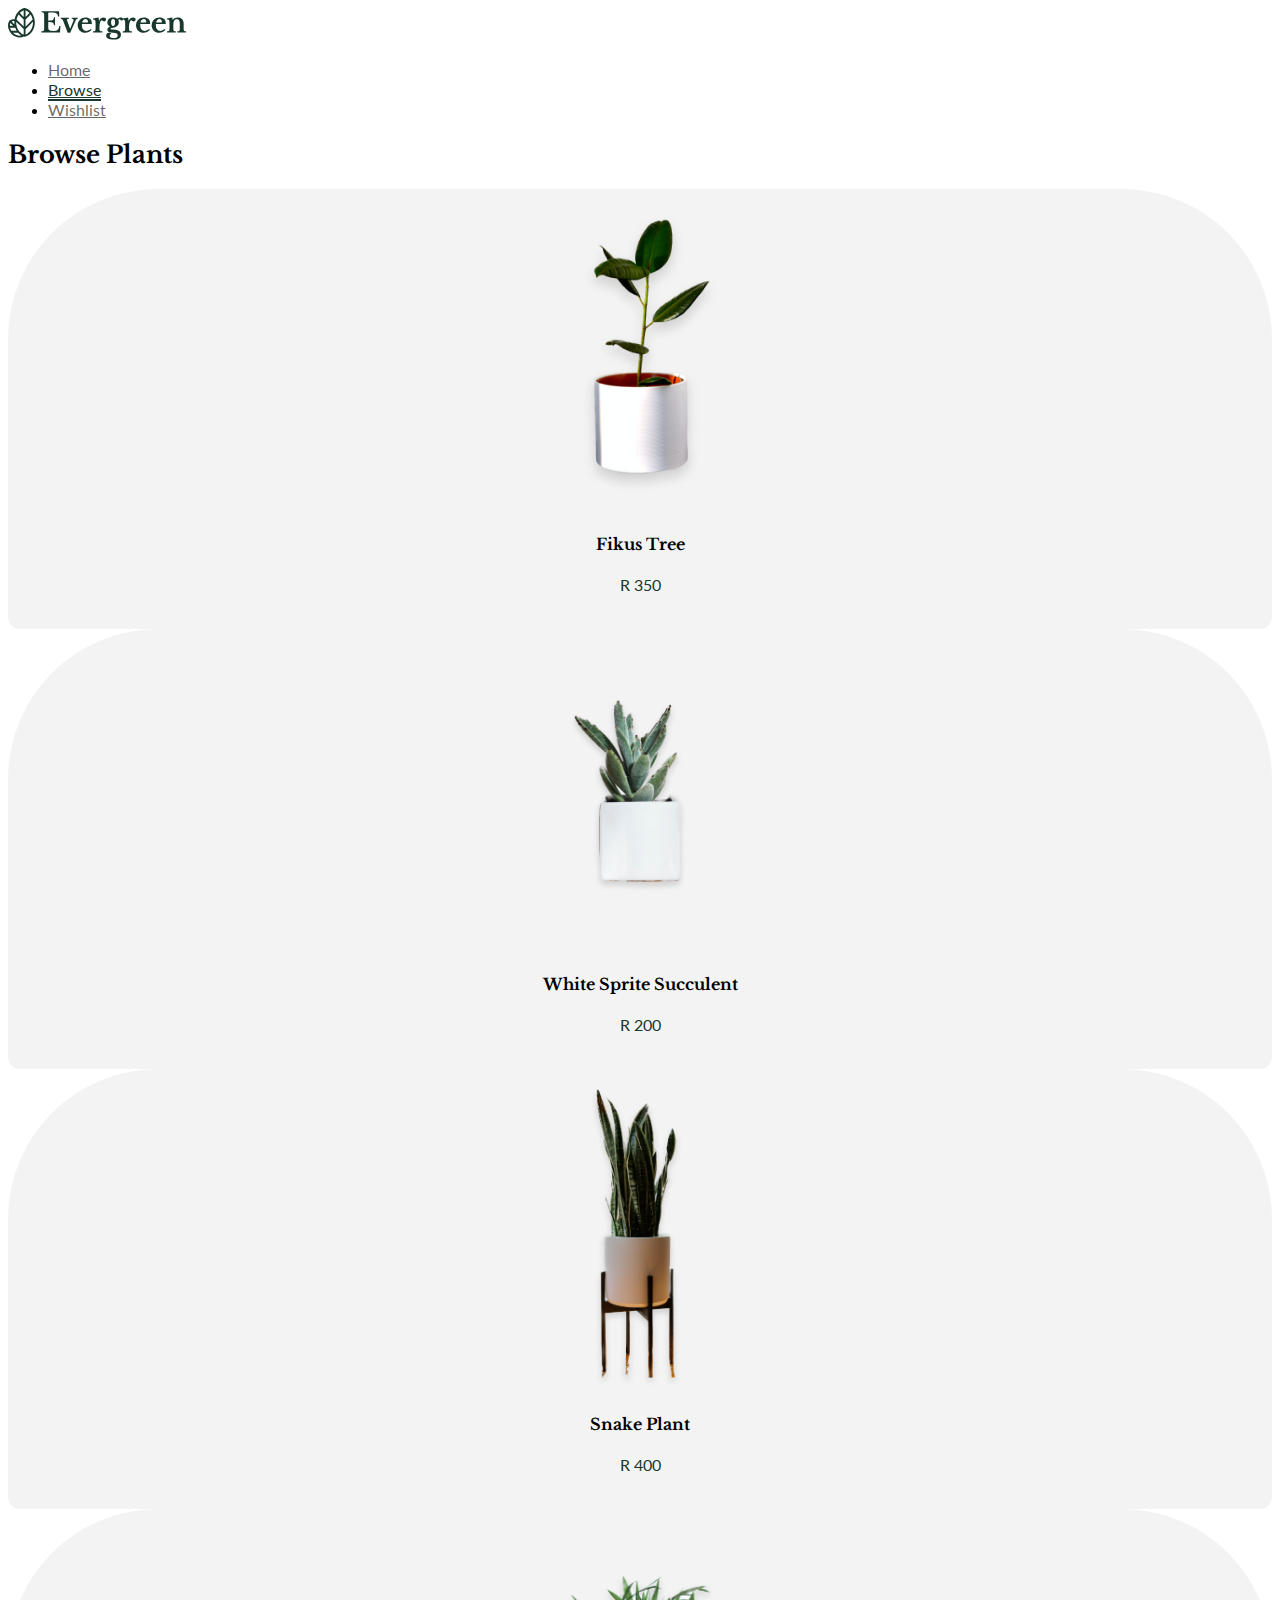
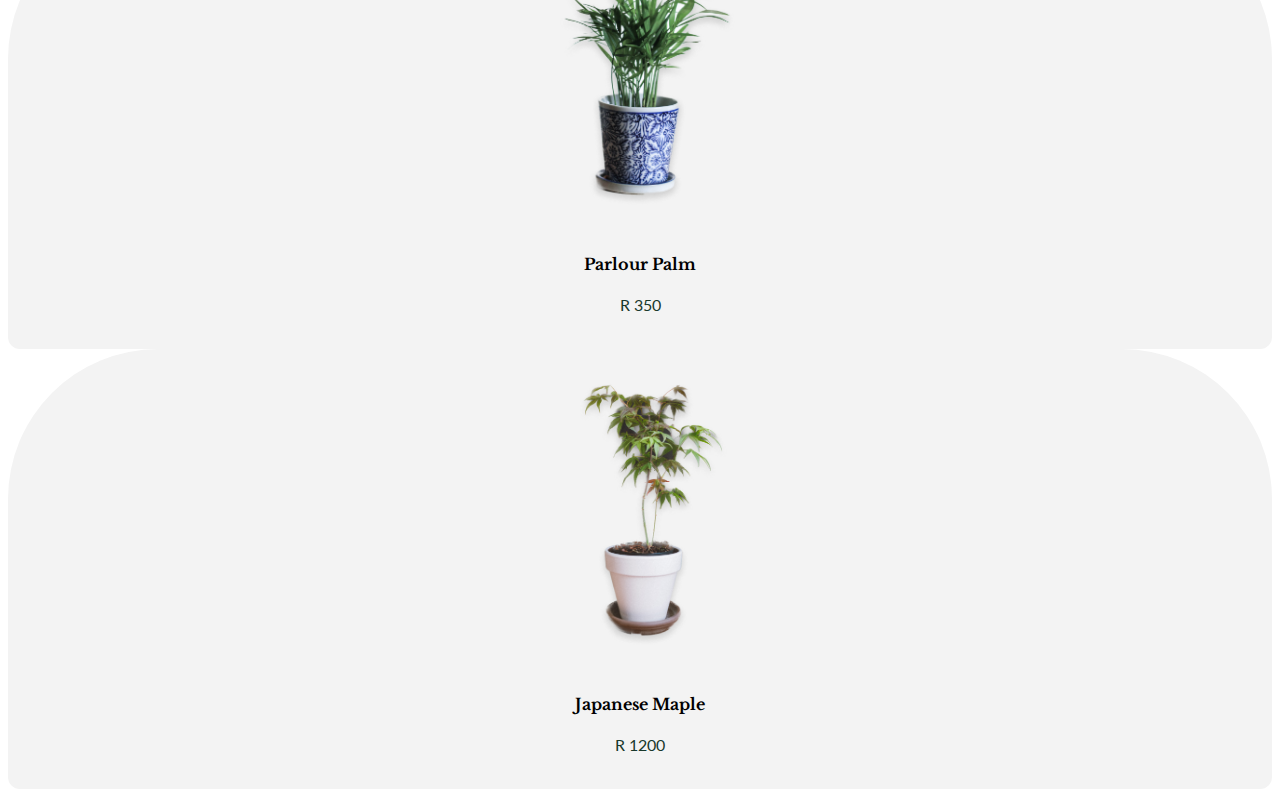
==== DV100-T3-Class-Project-Test-main 3/browse.html @ 30aec280 "Initial commit" ====
<!doctype html>
<html lang="en">
  <head>
    <meta charset="utf-8">
    <meta name="viewport" content="width=device-width, initial-scale=1">
    <title>Plant Shop - Browse</title>

    <!-- Style Sheets -->
    <link href="https://cdn.jsdelivr.net/npm/bootstrap@5.3.0/dist/css/bootstrap.min.css" rel="stylesheet" integrity="sha384-9ndCyUaIbzAi2FUVXJi0CjmCapSmO7SnpJef0486qhLnuZ2cdeRhO02iuK6FUUVM" crossorigin="anonymous">
    <link rel="stylesheet" href="styles/main.css">
  </head>
  <body>

    <!-- ------------------------------------------------------------------------------------------------ -->
    <!-- Nav Bar -->

    <nav class="navbar fixed-top">
      <div class="container">
        
        <!-- Logo -->
        <a class="navbar-brand" href="#">
          <img src="assets/Logo.svg" alt="Logo" height="32">
        </a>

        <!-- Nav Items -->
        <ul class="nav">
            <li class="nav-item">
              <a class="nav-link" href="index.html">Home</a>
            </li>
            <li class="nav-item">
              <a class="nav-link active" aria-current="page" href="browse.html">Browse</a>
            </li>
            <li class="nav-item">
              <a class="nav-link" href="wishlist.html">Wishlist</a>
            </li>
          </ul>

      </div>
    </nav>

    <div class="container mt-5 pt-5">

        <!-- Header -->
        <h2>Browse Plants</h2>

        <!-- Plants List Cards -->
        <div class="row py-5 gy-3" id="plantsContainer">

            <!-- Browse Card Template * Won't display by default * -->
            <template id="plantCardTemplate"> 
              <div class="col-4">

                <!-- Card -->
                <div class="card">
                    <img src="assets/plant1.png" class="card-img-top" alt="...">
                    <div class="card-body">
                      <h4 class="card-title" id="nameText">Ficus Tree</h4>
                      <p class="card-text" id="priceText">R320</p>
                      <p class="card-text mt-4" id="descriptionText">Graceful and lush, this charming indoor plant boasts glossy, emerald-green leaves that effortlessly brighten any space. Easy to care for and standing at an ideal height, our Ficus Tree is the perfect addition to elevate your interior décor.</p>
                    </div>
                  </div>
              </div>
            </template>

        </div>
    </div>
    

    <!-- Javascript -->
    <script src="https://cdn.jsdelivr.net/npm/@popperjs/core@2.11.8/dist/umd/popper.min.js" integrity="sha384-I7E8VVD/ismYTF4hNIPjVp/Zjvgyol6VFvRkX/vR+Vc4jQkC+hVqc2pM8ODewa9r" crossorigin="anonymous"></script>
    <script src="https://cdn.jsdelivr.net/npm/bootstrap@5.3.0/dist/js/bootstrap.min.js" integrity="sha384-fbbOQedDUMZZ5KreZpsbe1LCZPVmfTnH7ois6mU1QK+m14rQ1l2bGBq41eYeM/fS" crossorigin="anonymous"></script>
    <script src="https://ajax.googleapis.com/ajax/libs/jquery/3.7.0/jquery.min.js"></script>
    <script src="scripts/main.js"></script>

  </body>
</html>
---- DV100-T3-Class-Project-Test-main 3/styles/main.css ----
@import url('https://fonts.googleapis.com/css2?family=Lato&family=Libre+Baskerville:wght@700&display=swap');

/* ---------------------------------------- */
/* Global Styles */

/* Fonts */
h1,h2,h3,h4,h5,h6 {
    font-family: 'Libre Baskerville', serif;
}

p {
    font-family: 'Lato', sans-serif;
    font-size: 16px;
}

/* Spacing */
.full-height {
    height: 100vh;
}

/* ---------------------------------------- */
/* Components */

button {
    border: none;
    padding: 16px 20px;
    border-radius: 8px;
    background: #18382B;
    font-family: 'Lato', sans-serif;
    font-size: 16px;
    color: white;
}

/* ---------------------------------------- */
/* Bootstrap Component Overrides */

/* Navigation */

.nav-link {
    font-family: 'Lato', sans-serif;
    color: rgba(0, 0, 0, 0.60);
}

.nav-link:hover {
    color: #18382B;
}

.nav-link.active {
    border-bottom: 2px solid #18382B;
    color: #18382B;
}


/* Carousel */

.carousel-item {
    background-color: #E6F2E9;
}

.carousel-control-next, .carousel-control-prev {
    top: auto;
    right: auto;
    left: 24px;
    bottom: 24px;
    width: auto;
    background-color: white;
    padding: 12px;
    border-radius: 50%;
}

.carousel-control-next {
    left: 84px;
}

/* Card */

.card {
    border-radius: 150px 150px 12px 12px;
    background: #F3F3F3;
    text-align: center;
    height: 440px;
    border: none;
}

.card-img-top {
    width:auto;
    height:320px;
    margin: auto;
    transition: all .3s cubic-bezier(0.075, 0.82, 0.165, 1); 
}

.card-img-top.small {
    height:200px;
}

.card-text {
    color: #18382B;
}

/* ---------------------------------------------------------------- */
/* Home Page */

.hero-image {
    height: 90vh; 
    position: relative;
    bottom: -100px;
}

/*------------------------------------------------------------------*/
/* Accordion */

.col-3 {
    float: left;
    width: 33.33333333%;
    padding: 0 16px;
  }



/*------------------------------------------------------------------*/
/* WISHLIST */

/* style.css */

/* Center the heading */
h1 {
    text-align: center;
  }
  
  /* Style the table */
  .table {
    width: 100%;
    border-collapse: collapse;
    margin-top: 20px;
  }
  
  /* Style the table header */
  .table thead th {
    text-align: left;
    font-weight: bold;
    padding: 8px;
  }
  
  /* Style the table rows */
  .table tbody tr {
    border-bottom: 1px solid #ddd;
  }
  
  /* Style the table data cells */
  .table td {
    padding: 8px;
  }
  
  /* Style the Remove button */
  .remove-button {
    background-color: #dc3545;
    color: #fff;
    border: none;
  }
  
  .remove-button:hover {
    background-color: #c82333;
  }
  
  /* Center the Remove button in its cell */
  .remove-button {
    display: flex;
    align-items: center;
    justify-content: center;
    width: 100%;
  }
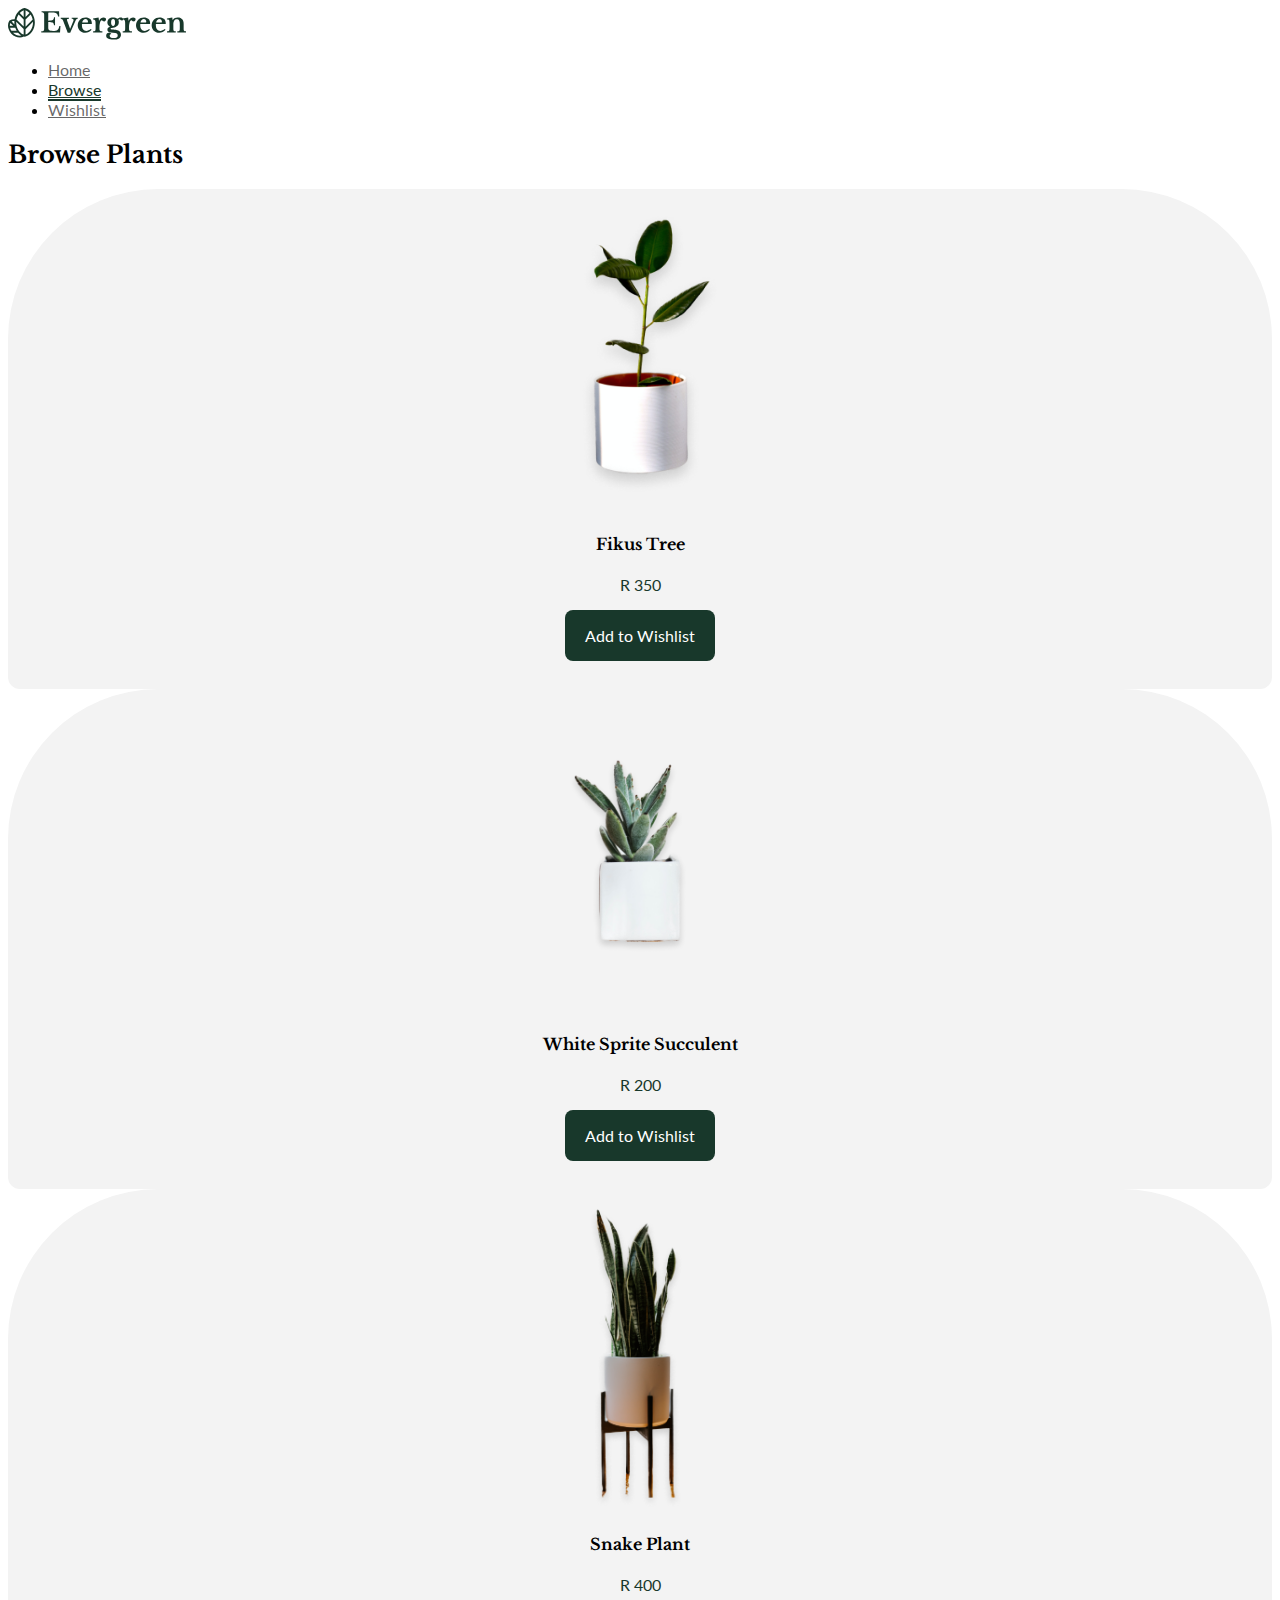
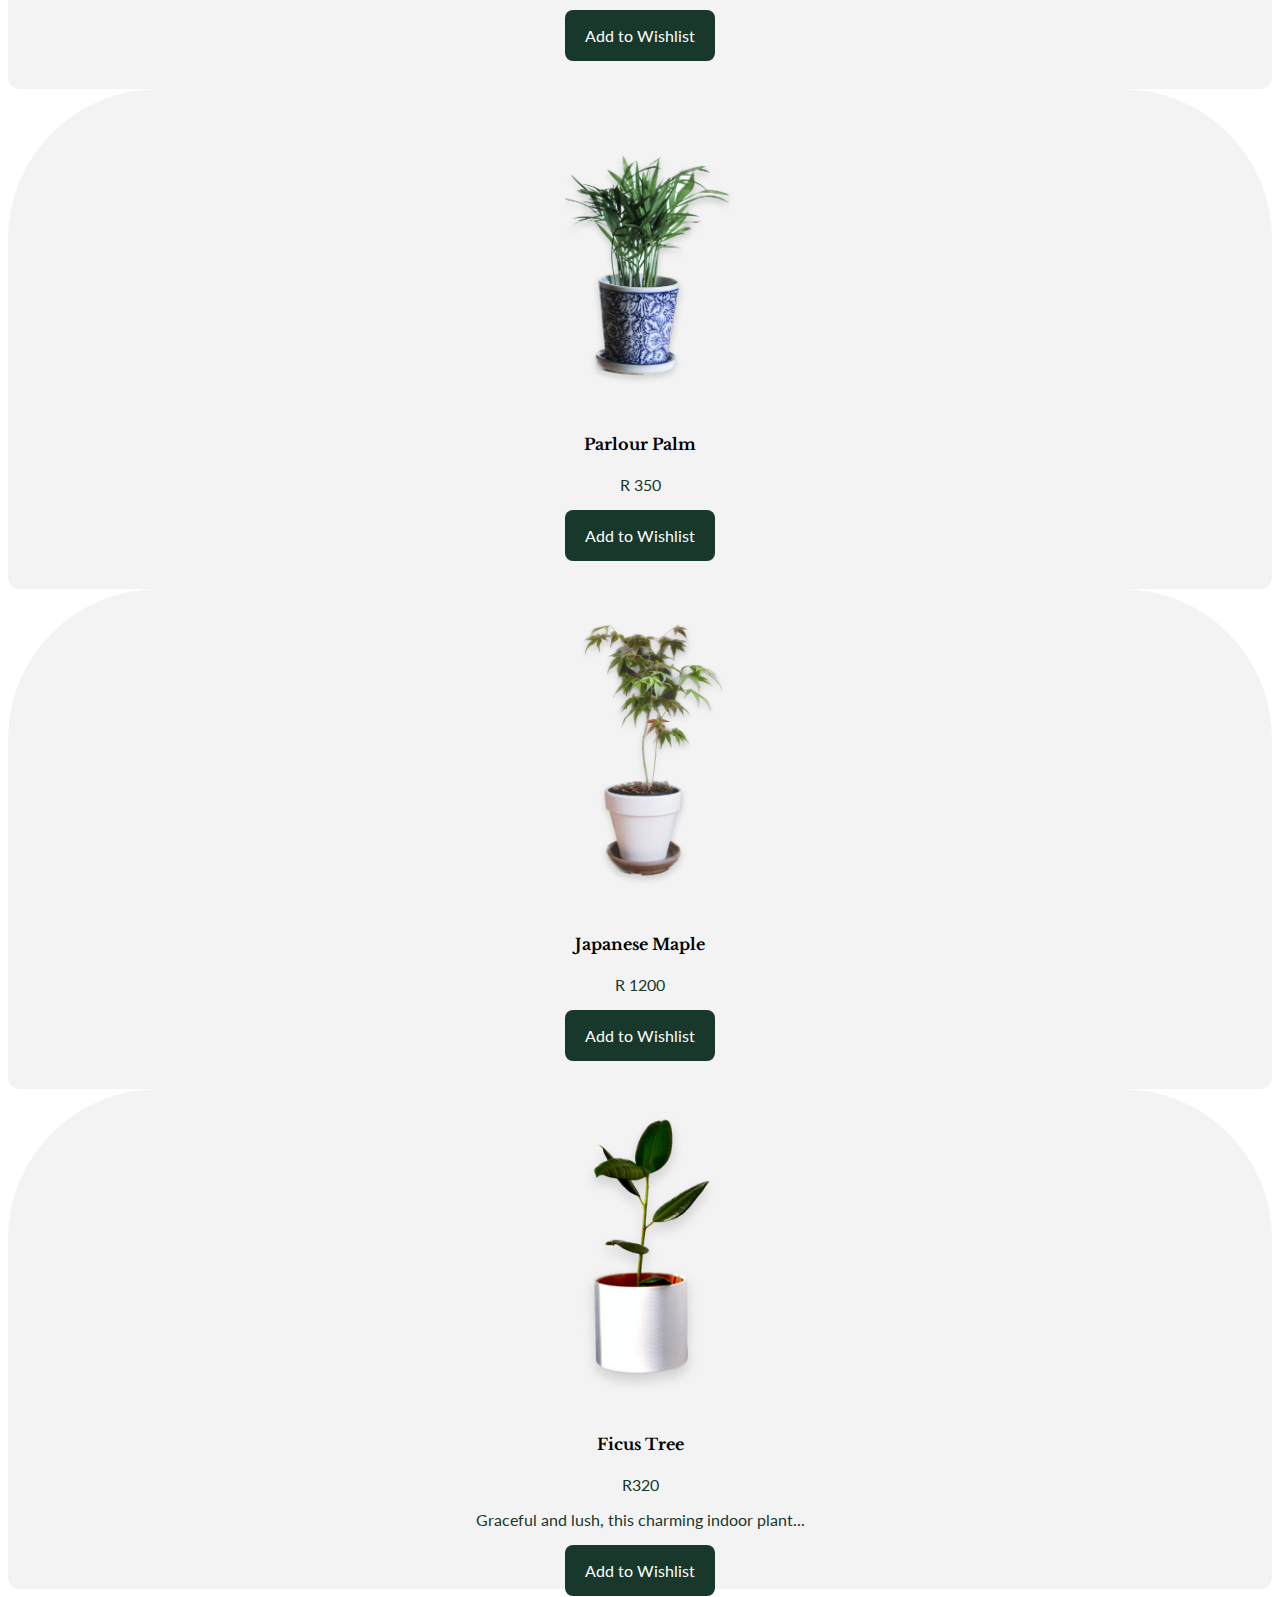
==== commit aec10ec5: "Done" ====
--- a/DV100-T3-Class-Project-Test-main 3/browse.html
+++ b/DV100-T3-Class-Project-Test-main 3/browse.html
@@ -47,20 +47,22 @@
         <div class="row py-5 gy-3" id="plantsContainer">
 
             <!-- Browse Card Template * Won't display by default * -->
-            <template id="plantCardTemplate"> 
-              <div class="col-4">
-
-                <!-- Card -->
-                <div class="card">
+              <template id="plantCardTemplate"> 
+                <div class="col-4">
+                  <!-- Card -->
+                  <div class="card">
                     <img src="assets/plant1.png" class="card-img-top" alt="...">
                     <div class="card-body">
                       <h4 class="card-title" id="nameText">Ficus Tree</h4>
                       <p class="card-text" id="priceText">R320</p>
                       <p class="card-text mt-4" id="descriptionText">Graceful and lush, this charming indoor plant boasts glossy, emerald-green leaves that effortlessly brighten any space. Easy to care for and standing at an ideal height, our Ficus Tree is the perfect addition to elevate your interior décor.</p>
+                      <!-- Add to Wishlist Button -->
+                      <button class="btn btn-primary add-to-wishlist-button">Add to Wishlist</button>
                     </div>
                   </div>
-              </div>
-            </template>
+                </div>
+              </template>
+
 
         </div>
     </div>
--- a/DV100-T3-Class-Project-Test-main 3/styles/main.css
+++ b/DV100-T3-Class-Project-Test-main 3/styles/main.css
@@ -78,7 +78,7 @@
     border-radius: 150px 150px 12px 12px;
     background: #F3F3F3;
     text-align: center;
-    height: 440px;
+    height: 500px;
     border: none;
 }
 
@@ -169,4 +169,7 @@
     justify-content: center;
     width: 100%;
   }
-  +
+  .plantrow{
+    height: 100px;
+  }